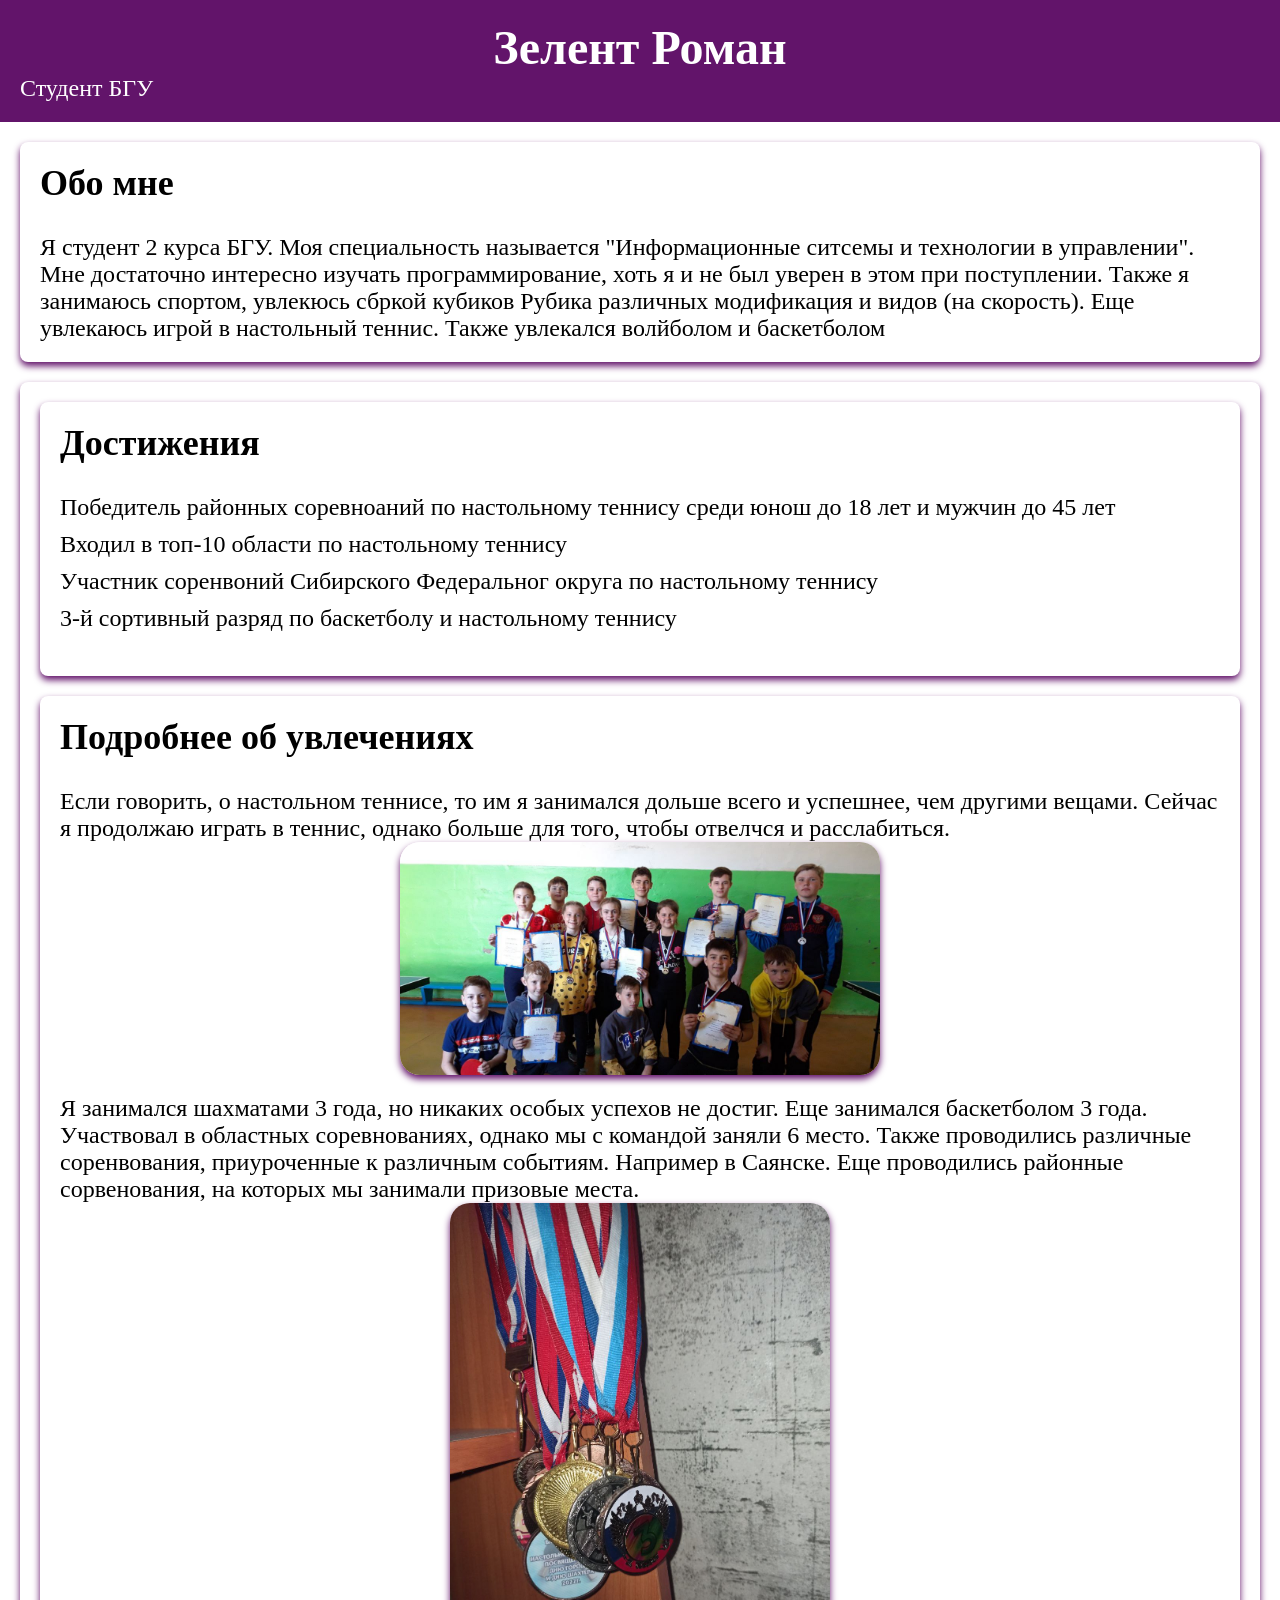
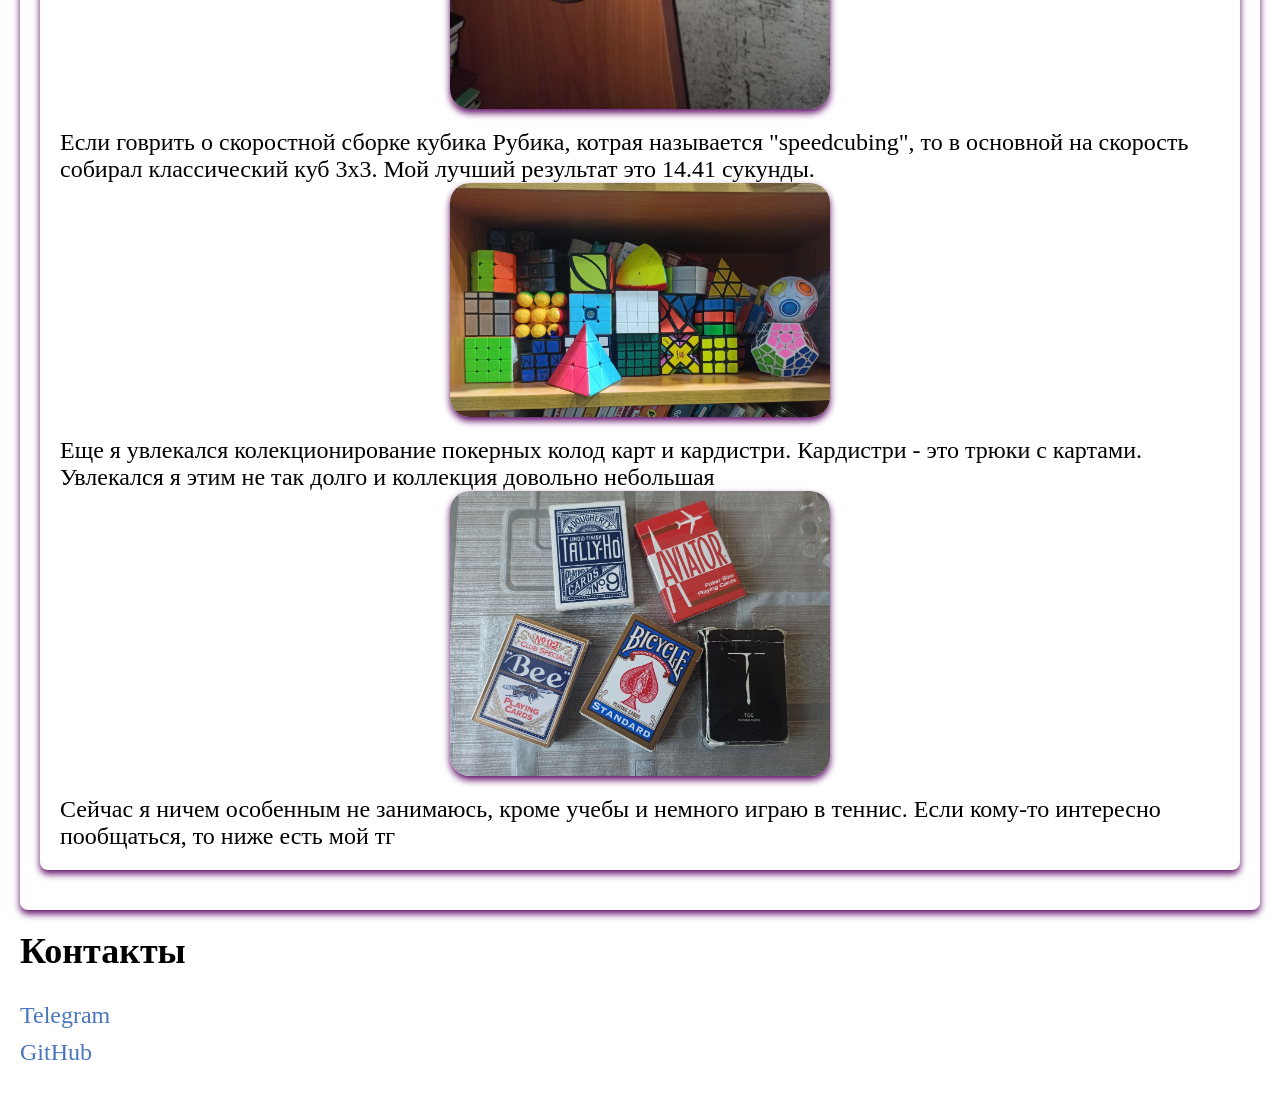
==== Untitled-1.html @ d14e101e "Add files via upload" ====
<!DOCTUPE html> 
<html>
    <head>
        <title>Обо мне</title>
        <link rel="stylesheet" href="my.css">
      </head>
      <body> 
        <header>
            <h1>Зелент Роман</h1>
            <p>Студент БГУ</p>
        </header>
        <main>
            <section id="first">
                <h2>Обо мне</h2>
                <p>Я студент 2 курса БГУ. Моя специальность называется "Информационные ситсемы и технологии в управлении".
                    Мне достаточно интересно изучать программирование, хоть я и не был уверен в этом при поступлении.
                    Также я занимаюсь спортом, увлекюсь сбркой кубиков Рубика различных модификация и видов (на скорость).
                    Еще увлекаюсь игрой в настольный теннис.  Также увлекался волйболом и баскетболом
                </p>
            </section>

            <section id="second">
                <section>
                    <h2>Достижения</h2>
                <ul>
                    <li>Победитель районных соревноаний по настольному теннису среди юнош до 18 лет и мужчин до 45 лет</li>
                    <li>Входил в топ-10 области по настольному теннису</li>
                    <li>Участник соренвоний Сибирского Федеральног округа по настольному теннису</li>
                    <li>3-й сортивный разряд по баскетболу и настольному теннису</li>
                </ul>
                </section>
                <section>
                    <h2>Подробнее об увлечениях</h2>
                    <p>Если говорить, о настольном теннисе, то им я занимался дольше всего и успешнее, чем другими вещами. Сейчас я продолжаю играть в теннис, 
                        однако больше для того, чтобы отвелчся и расслабиться.
                    </p>
                    <img src="photo1.jpg" width="480px">
                    <p>Я занимался шахматами 3 года, но никаких особых успехов не достиг. Еще занимался баскетболом 3 года.
                        Участвовал в областных соревнованиях, однако мы с командой заняли 6 место. Также проводились различные
                        соренвования, приуроченные к различным событиям. Например в Саянске. Еще проводились районные сорвенования, на которых мы
                         занимали призовые места.</p>
                         <img src="photo4.jpg"width="380px">
                    <p>Если говрить о скоростной сборке
                        кубика Рубика, котрая называется "speedcubing", то в основной на скорость собирал классический куб 3x3.
                        Мой лучший результат это 14.41 сукунды.
                    </p>
                    <img src="photo2.jpg"width="380px">
                    <p>Еще я увлекался колекционирование покерных колод карт и кардистри. Кардистри - это трюки с картами. 
                        Увлекался я этим не так долго и коллекция довольно небольшая</p>
                    <img src="photo3.jpg" width="380px">
                    <p>Сейчас я ничем особенным не занимаюсь, кроме учебы и немного играю в теннис. Если кому-то
                        интересно пообщаться, то ниже есть мой тг
                    </p>
                </section>
            </section> 

        </section>
        <h2>Контакты</h2>
        <ul>
          <li><a href="https://t.me/v1zrox">Telegram</a></li>
          <li><a href="https://github.com/v1zrox">GitHub</a></li>
        </ul>
      </section>

        </main>
      </body>
</html>
---- my.css ----
body {
    font-family: 'Times New Roman', Times, serif;
    font-size: 24px;
    margin: 0;
    padding: 0;
    background-color: #ffffff;
  }
  header {
    background-color: #5b0963f3;
    color: #fff;
    padding: 20px;
    text-align: center;
  }

  main {
    padding: 20px;
  }
  
  h1 {
    margin: 0;
  }
  
  p {
    text-align: left;
    margin: 0;
  }
  
  
  section {
    background-color: #fff;
    padding: 20px;
    margin-bottom: 20px;
    border-radius: 8px;
    box-shadow: 0 4px 7px rgb(96, 15, 104);
  }
  
  h2 {
    margin-top: 0;
  }
  
  ul {
    list-style: none;
    padding: 0;
  }
  
  li {
    margin-bottom: 10px;
  }
  
  a {
    color: #333;
    text-decoration: none;
  }
  

  
  img {
    display: block;
    margin: 0 auto;
    margin-bottom: 20px;
    max-width: 100%;
    height: auto;
    box-shadow: 0 4px 7px rgb(96, 15, 104);
    border-radius: 20px;
    border-radius: 20px;
    border-radius: 20px;
  }
    
  a[href^="https://github.com/v1zrox"] {
    color: #4a76be;
  }
  
  a[href^="https://t.me/v1zrox"] {
    color: #4a76be;
  }
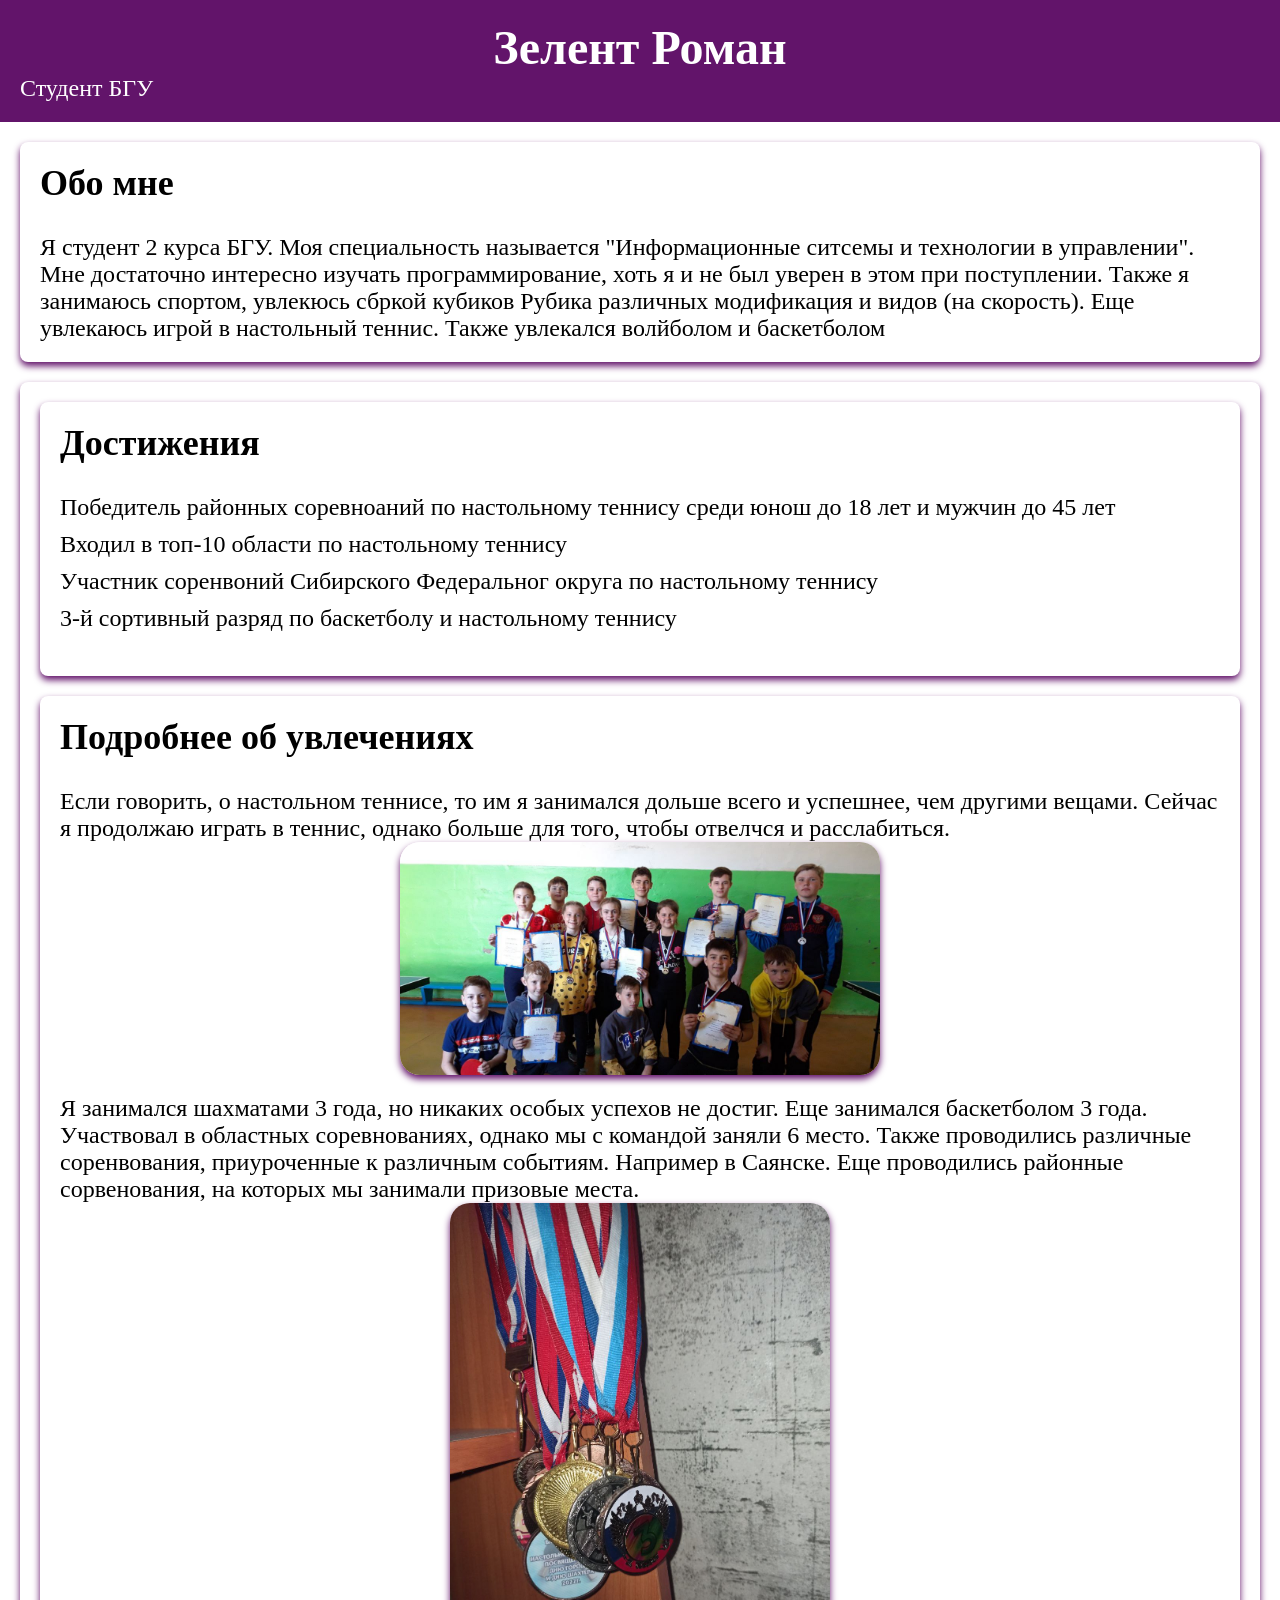
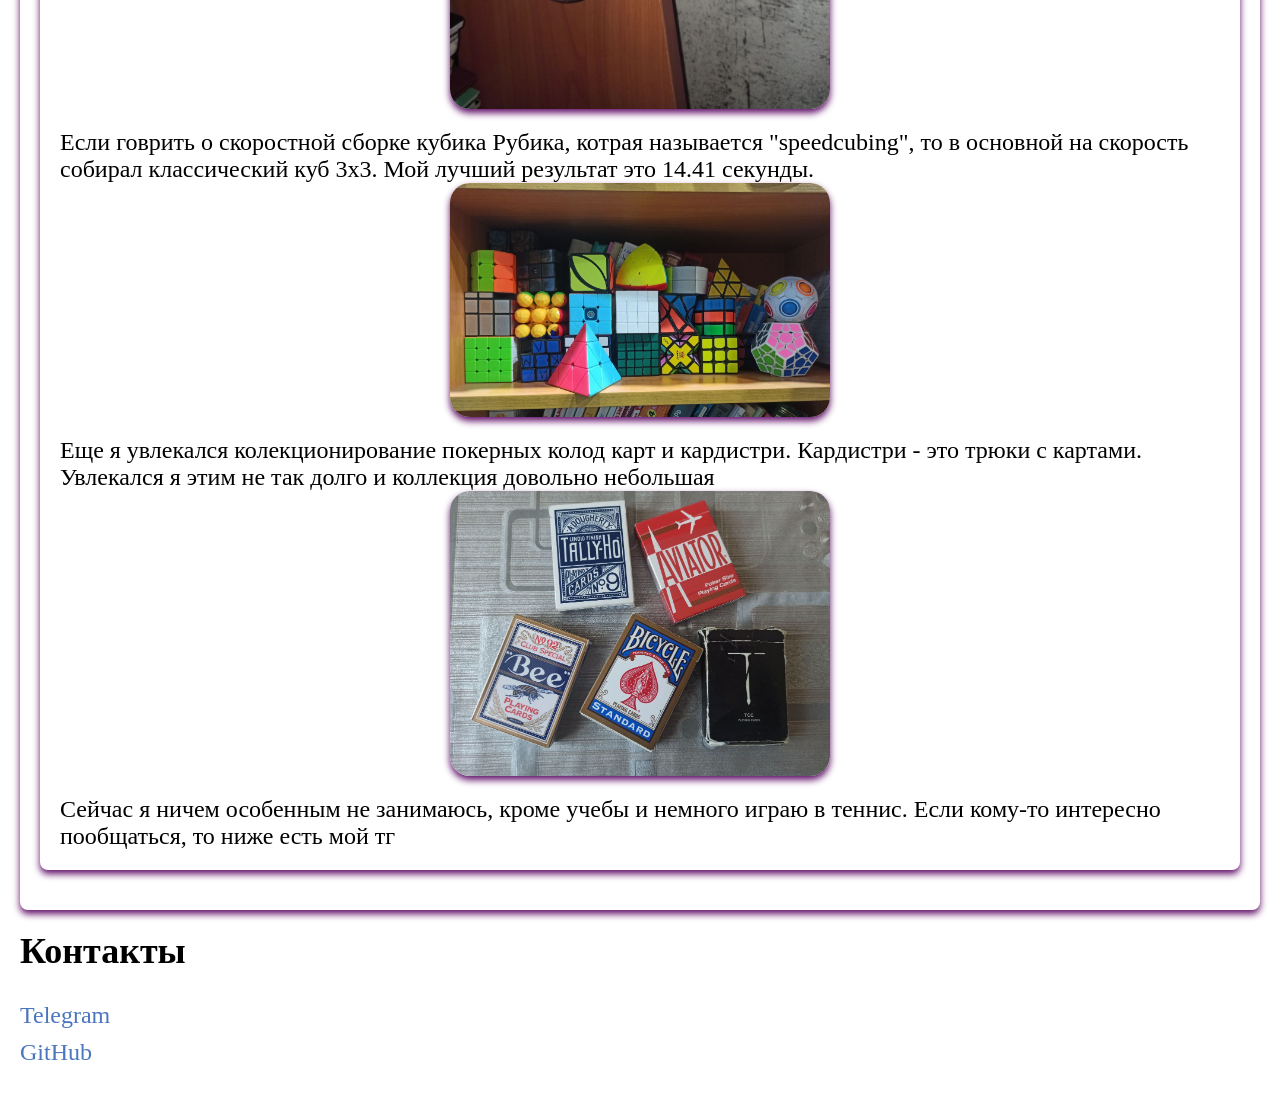
==== commit beca7be9: "Add files via upload" ====
--- a/Untitled-1.html
+++ b/Untitled-1.html
@@ -1,4 +1,4 @@
-<!DOCTUPE html> 
+<!DOCTYPE html> 
 <html>
     <head>
         <title>Обо мне</title>
@@ -42,7 +42,7 @@
                          <img src="photo4.jpg"width="380px">
                     <p>Если говрить о скоростной сборке
                         кубика Рубика, котрая называется "speedcubing", то в основной на скорость собирал классический куб 3x3.
-                        Мой лучший результат это 14.41 сукунды.
+                        Мой лучший результат это 14.41 секунды.
                     </p>
                     <img src="photo2.jpg"width="380px">
                     <p>Еще я увлекался колекционирование покерных колод карт и кардистри. Кардистри - это трюки с картами. 
